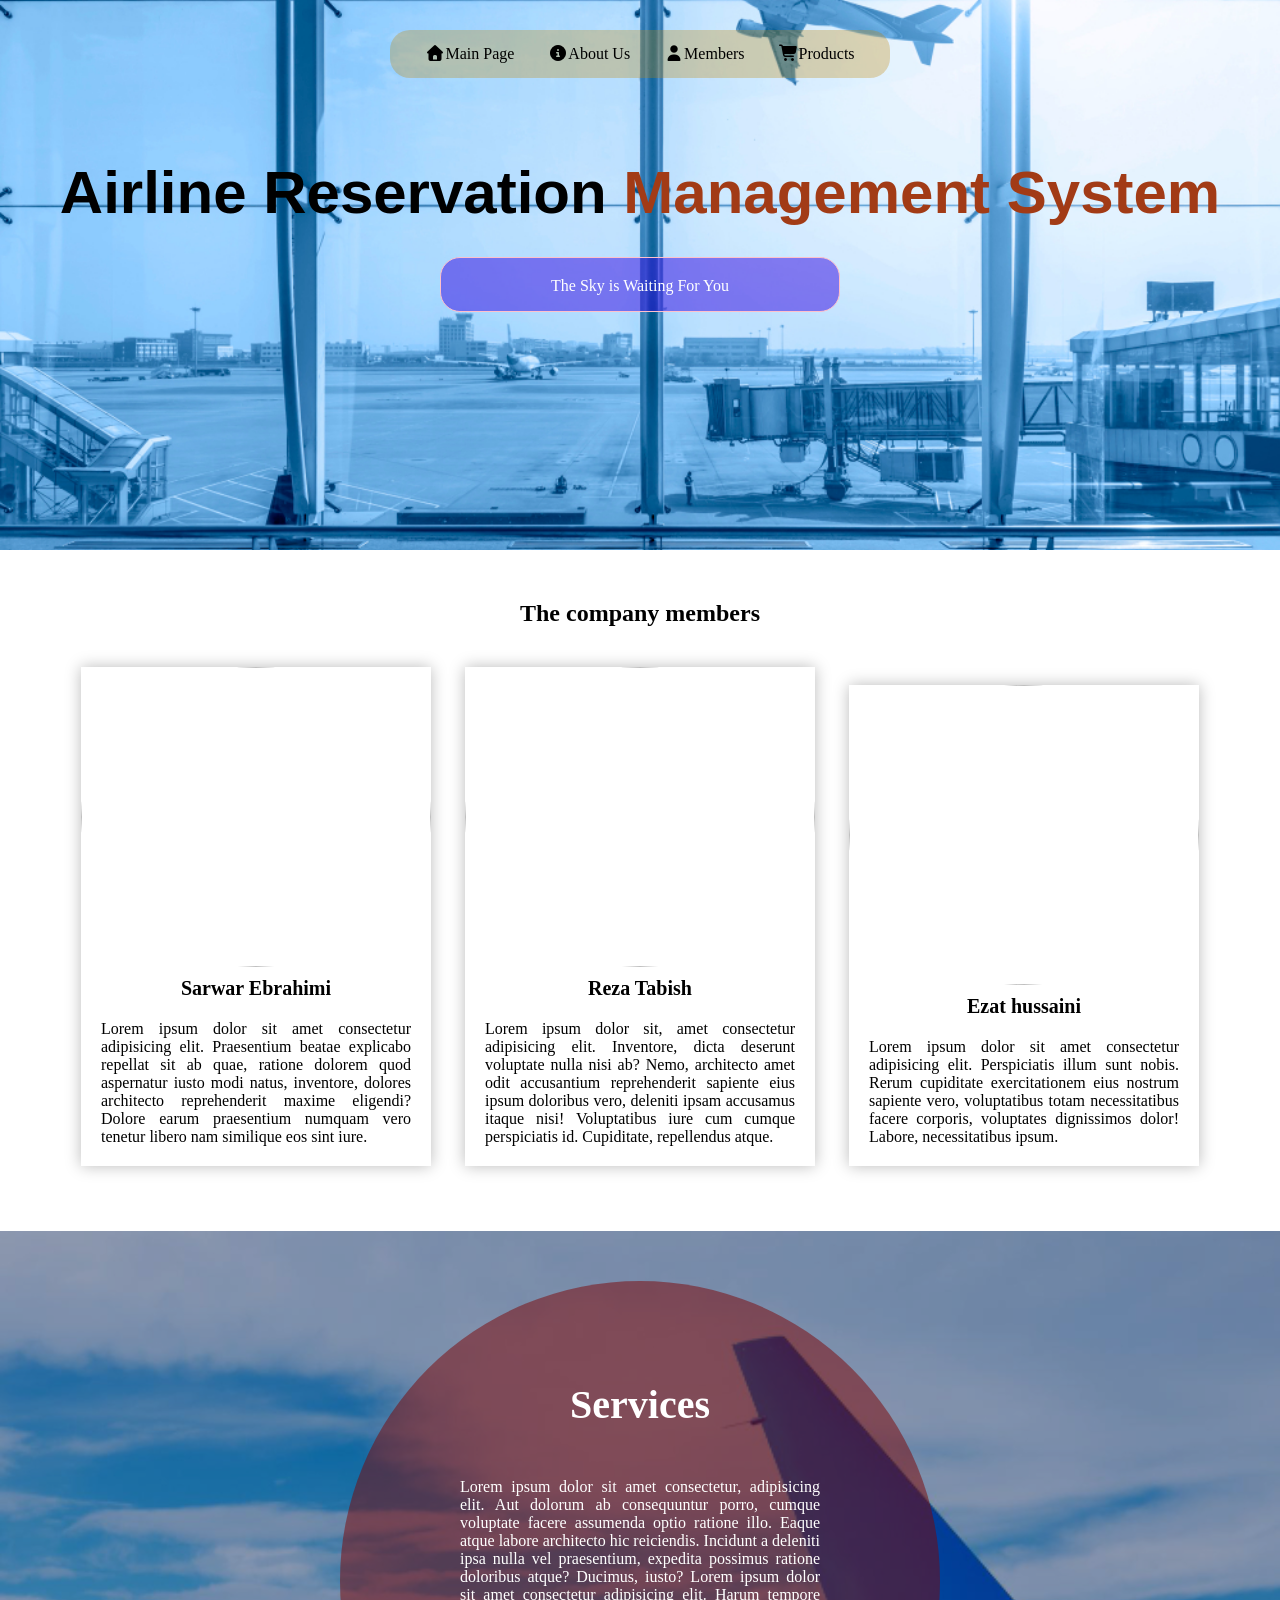
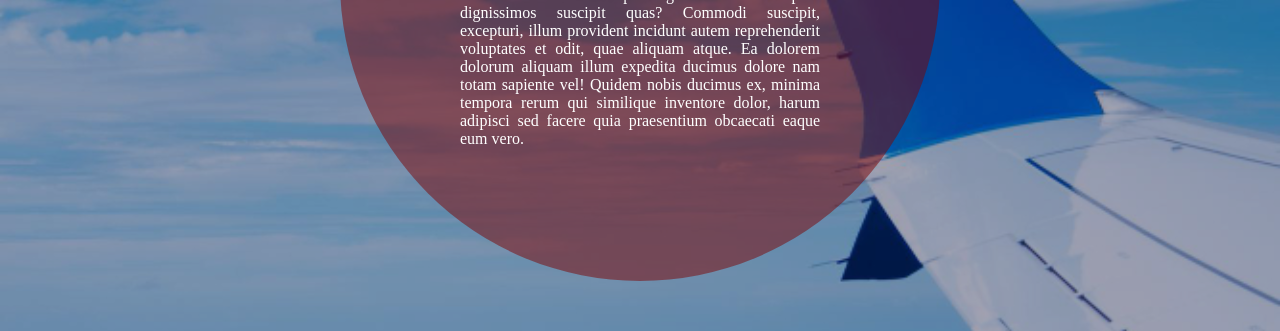
==== index.html @ 2f9cea65 "original commit for the repository" ====
<!DOCTYPE html>
<html lang="en">
  <head>
    <meta charset="UTF-8" />
    <meta name="viewport" content="width=device-width, initial-scale=1.0" />
    <link rel="stylesheet" href="./css/style.css" />
    <link rel="stylesheet" href="./css/all.min.css" />
    <link rel="stylesheet" href="./css/fontawesome.min.css" />
    <title>project4</title>
  </head>
  <body>
    <div class="header">
      <ul class="nav-list">
        <li class="nav-item"><i class="fa-solid fa-home"></i>Main Page</li>
        <li class="nav-item">
          <i class="fa-solid fa-info-circle"></i>About Us
        </li>
        <li class="nav-item"><i class="fa-solid fa-user"></i>Members</li>
        <li class="nav-item">
          <i class="fa-solid fa-shopping-cart"></i>Products
        </li>
      </ul>
      <h1>Airline Reservation <span>Management System</span></h1>
      <p class="desc">The Sky is Waiting For You</p>
    </div>
    <div class="members">
      <h2 class="member-title">The company members</h2>
      <ul class="member-list">
        <li class="member-item">
          <img class="member-pic" src="./images/sarwar.JPG" alt="" />
          <h3 class="member-name">Sarwar Ebrahimi</h3>
          <p class="member-bio">
            Lorem ipsum dolor sit amet consectetur adipisicing elit. Praesentium
            beatae explicabo repellat sit ab quae, ratione dolorem quod
            aspernatur iusto modi natus, inventore, dolores architecto
            reprehenderit maxime eligendi? Dolore earum praesentium numquam vero
            tenetur libero nam similique eos sint iure.
          </p>
        </li>

        <li class="member-item">
          <img class="member-pic" src="./images/reza.JPG" alt="" />
          <h3 class="member-name">Reza Tabish</h3>
          <p class="member-bio">
            Lorem ipsum dolor sit, amet consectetur adipisicing elit. Inventore,
            dicta deserunt voluptate nulla nisi ab? Nemo, architecto amet odit
            accusantium reprehenderit sapiente eius ipsum doloribus vero,
            deleniti ipsam accusamus itaque nisi! Voluptatibus iure cum cumque
            perspiciatis id. Cupiditate, repellendus atque.
          </p>
        </li>

        <li class="member-item">
          <img class="member-pic" src="./images/ezat.JPG" alt="" />
          <h3 class="member-name">Ezat hussaini</h3>
          <p class="member-bio">
            Lorem ipsum dolor sit amet consectetur adipisicing elit.
            Perspiciatis illum sunt nobis. Rerum cupiditate exercitationem eius
            nostrum sapiente vero, voluptatibus totam necessitatibus facere
            corporis, voluptates dignissimos dolor! Labore, necessitatibus
            ipsum.
          </p>
        </li>
      </ul>
    </div>
    <div class="about">
      <div class="circle">
        <h2>Services</h2>
        <p>
          Lorem ipsum dolor sit amet consectetur, adipisicing elit. Aut dolorum
          ab consequuntur porro, cumque voluptate facere assumenda optio ratione
          illo. Eaque atque labore architecto hic reiciendis. Incidunt a
          deleniti ipsa nulla vel praesentium, expedita possimus ratione
          doloribus atque? Ducimus, iusto? Lorem ipsum dolor sit amet
          consectetur adipisicing elit. Harum tempore dignissimos suscipit quas?
          Commodi suscipit, excepturi, illum provident incidunt autem
          reprehenderit voluptates et odit, quae aliquam atque. Ea dolorem
          dolorum aliquam illum expedita ducimus dolore nam totam sapiente vel!
          Quidem nobis ducimus ex, minima tempora rerum qui similique inventore
          dolor, harum adipisci sed facere quia praesentium obcaecati eaque eum
          vero.
        </p>
      </div>
    </div>
    <div class="footer"></div>
  </body>
</html>
---- css/style.css ----
* {
  margin: 0;
  padding: 0;
  box-sizing: border-box;
}
.header {
  height: 550px;
  background-image: url("../images/1456.jpg");
  background-repeat: no-repeat;
  background-size: cover;
  background-position: center;
  padding-top: 30px;
  text-align: center;
}
.header .nav-list {
  list-style-type: none;

  background-color: rgba(191, 132, 6, 0.3);
  width: 500px;
  margin: auto;
  border-radius: 20px;
}
.header .nav-list .nav-item {
  display: inline-block;
  padding: 15px;
}
.header .nav-list .nav-item:hover {
  color: red;
}
.header h1 {
  font-size: 60px;
  font-family: Verdana, Geneva, Tahoma, sans-serif;
  margin-top: 80px;
}
.header h1 span {
  color: rgb(162, 59, 22);
}
.header .desc {
  width: 400px;
  height: 55px;
  line-height: 55px;
  background-color: rgba(53, 10, 225, 0.5);
  color: white;
  margin: auto;
  border-radius: 20px;
  border: 1px solid pink;
  margin-top: 30px;
}
.header .desc:hover {
  color: brown;
}
.members {
  text-align: center;
  padding: 50px 30px;
}

.members .member-list {
  list-style-type: none;
  margin-top: 25px;
}
.members .member-list .member-item {
  width: 350px;
  display: inline-block;
  margin: 15px;
  box-shadow: 0 0 15px #bbbbbb;
}
.members .member-list .member-pic {
  width: 100%;
  height: 300px;
  border-radius: 50%;
}
.members .member-list .member-bio {
  padding: 20px;
  text-align: justify;
}
.members .member-list .member-name {
  font-size: 20px;
  margin-top: 6px;
}
.about {
  height: 700px;
  background-image: url("../images/1603.jpg");
  background-size: cover;
  padding-top: 50px;
  background-color: #a1a1b1;
  background-blend-mode: multiply;
}
.about .circle {
  width: 600px;
  height: 600px;

  background-color: rgba(125, 4, 4, 0.5);
  margin: auto;
  border-radius: 50%;
  text-align: center;
  padding: 100px 120px;
  color: white;
}
.about .circle p {
  text-align: justify;
  margin-top: 50px;
}
.circle h2 {
  font-size: 40px;
}
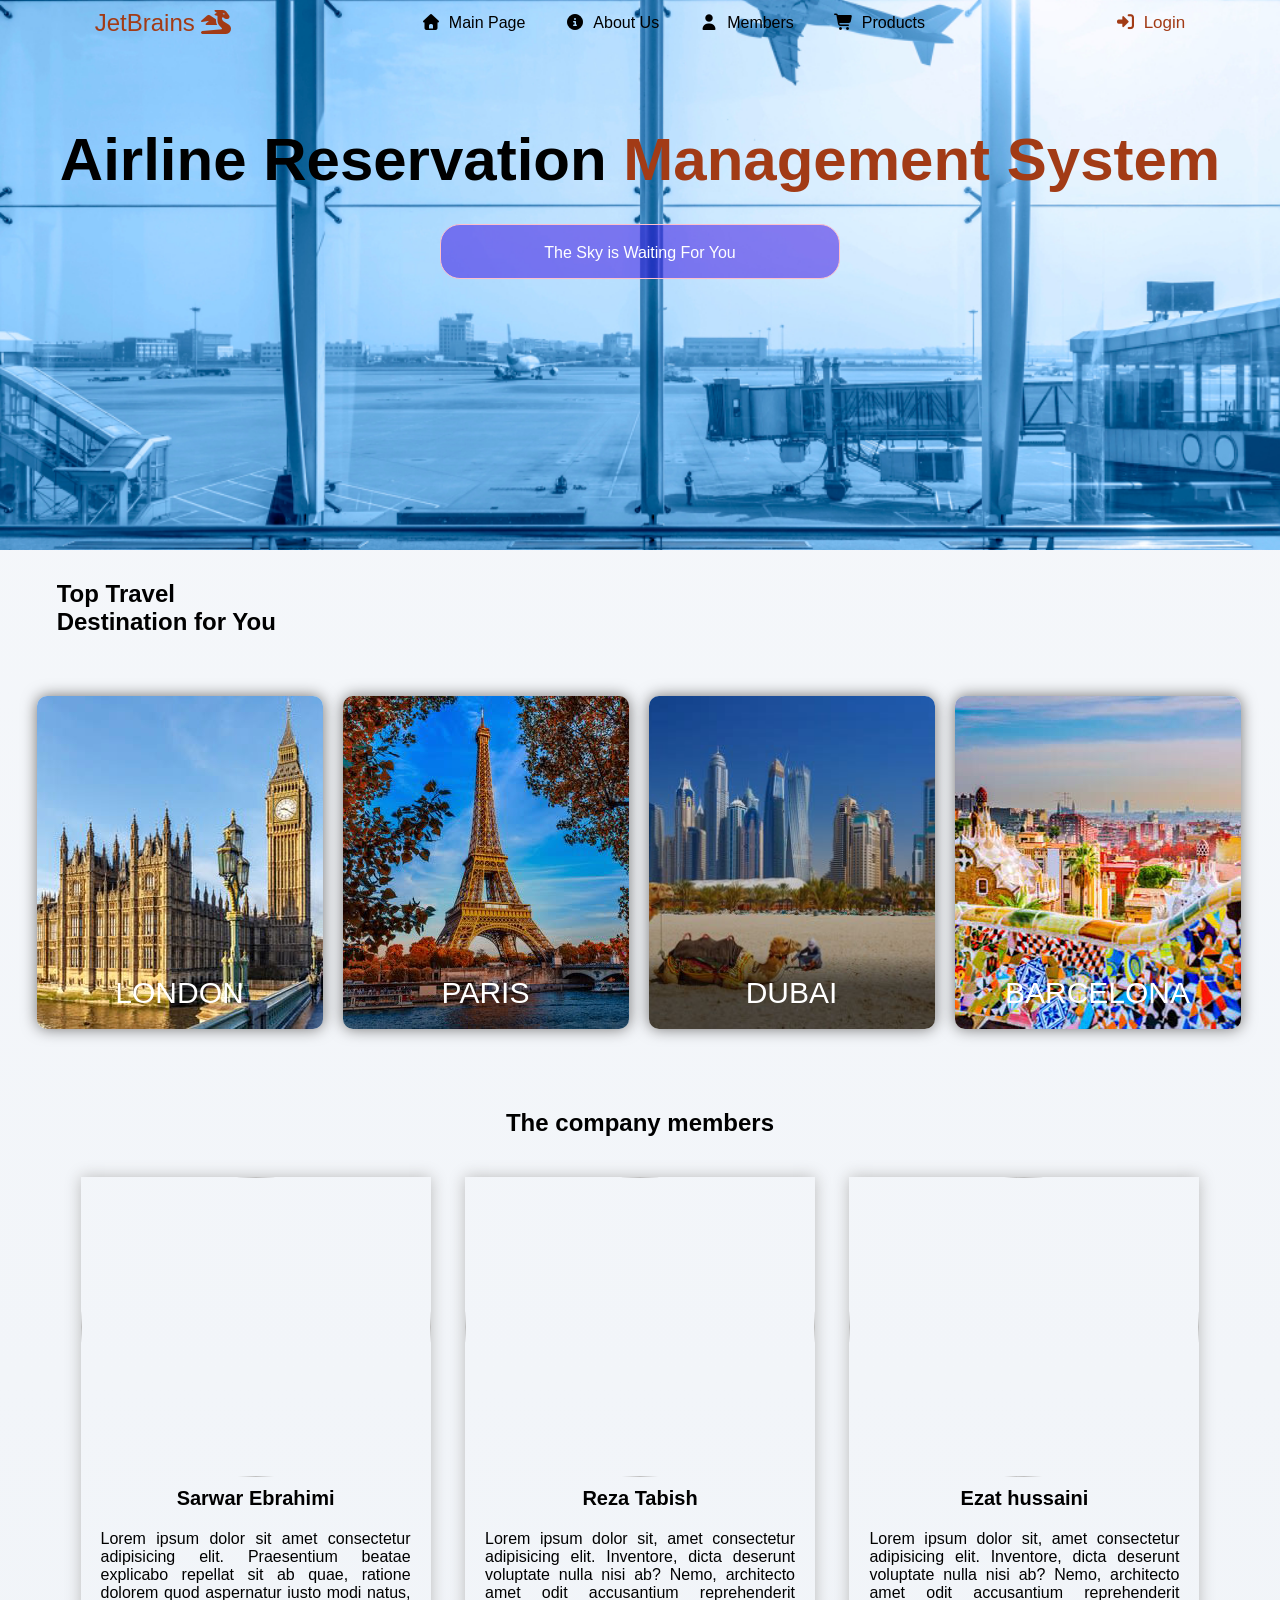
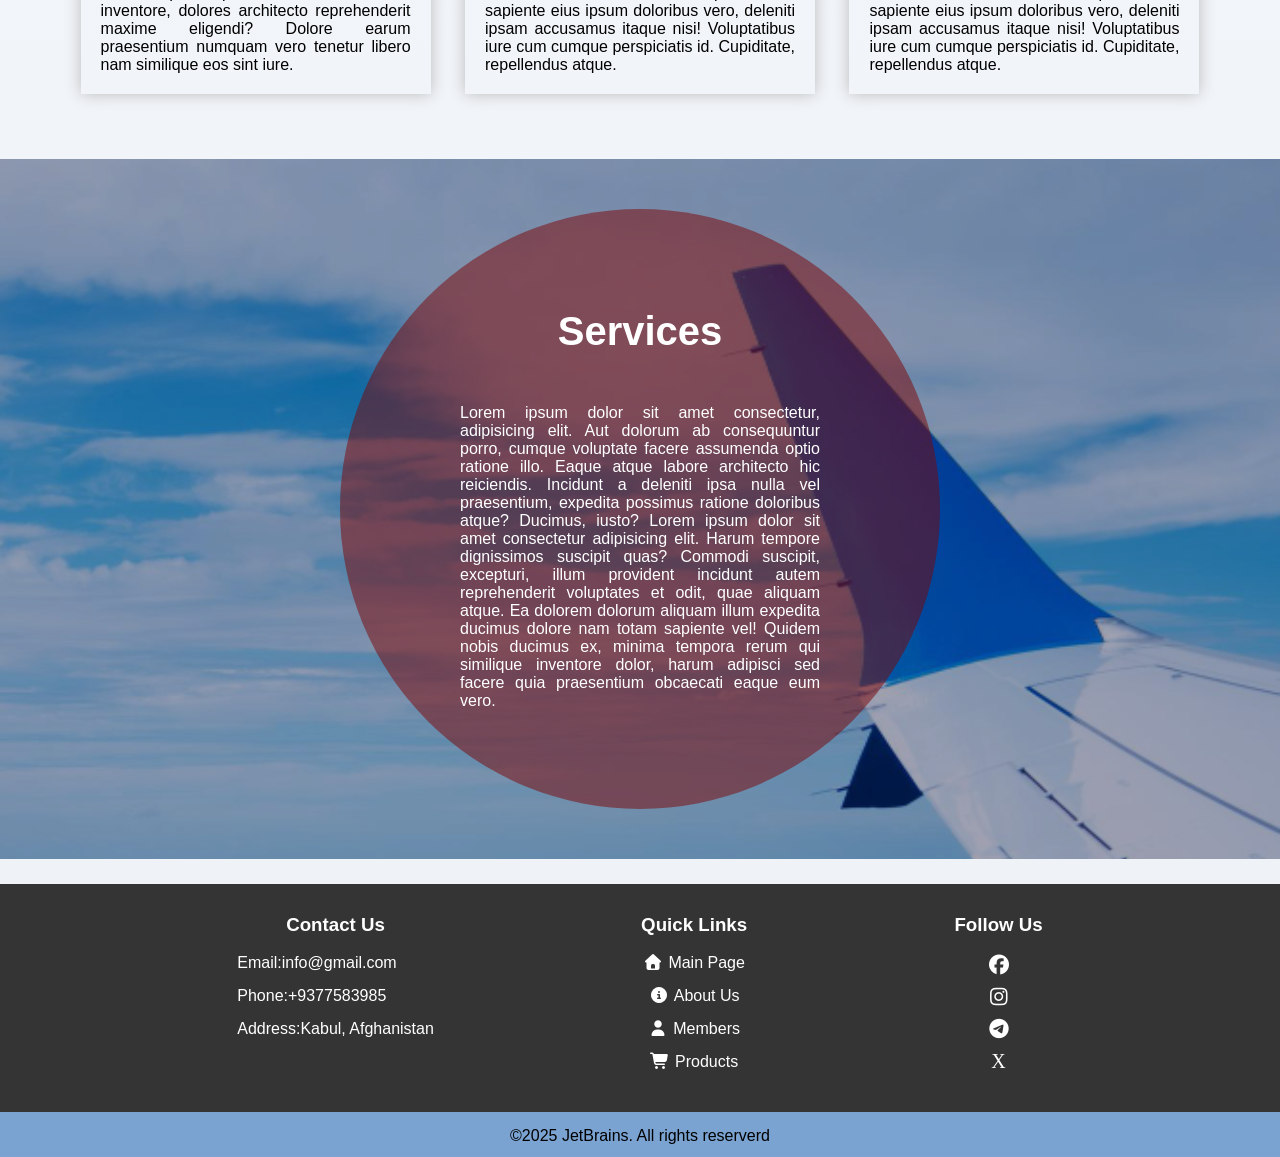
==== commit 98843f6c: "New changes have been made. Login page, dashboard, footer and so on. New changes have been made. Log" ====
--- a/index.html
+++ b/index.html
@@ -10,18 +10,60 @@
   </head>
   <body>
     <div class="header">
-      <ul class="nav-list">
-        <li class="nav-item"><i class="fa-solid fa-home"></i>Main Page</li>
-        <li class="nav-item">
-          <i class="fa-solid fa-info-circle"></i>About Us
-        </li>
-        <li class="nav-item"><i class="fa-solid fa-user"></i>Members</li>
-        <li class="nav-item">
-          <i class="fa-solid fa-shopping-cart"></i>Products
-        </li>
-      </ul>
+      <nav>
+        <div class="nav-logo">JetBrains <i class="fa-solid fa-dragon"></i></div>
+        <ul class="nav-links">
+          <li class="nav-item">
+            <a href=""><i class="fa-solid fa-home"></i>Main Page</a>
+          </li>
+          <li class="nav-item">
+            <a href=""> <i class="fa-solid fa-info-circle"></i>About Us</a>
+          </li>
+          <li class="nav-item">
+            <a href=""><i class="fa-solid fa-user"></i>Members</a>
+          </li>
+          <li class="nav-item">
+            <a href=""><i class="fa-solid fa-shopping-cart"></i>Products</a>
+          </li>
+        </ul>
+        <!--<div class="button">
+          <button>Login</button>
+        </div>
+      -->
+        <div class="sign">
+          <a href="login.html"><i class="fa-solid fa-sign-in-alt"></i>Login</a>
+        </div>
+      </nav>
       <h1>Airline Reservation <span>Management System</span></h1>
       <p class="desc">The Sky is Waiting For You</p>
+    </div>
+
+    <!--Top Travel section-->
+    <div class="heading">
+      <h2>
+        <pre>
+    Top Travel 
+    Destination for You</pre
+        >
+      </h2>
+    </div>
+    <div class="Top-Travel">
+      <div class="London">
+        <!--<img src="./images/london.jpg" alt="" />-->
+        <p>LONDON</p>
+      </div>
+      <div class="Paris">
+        <!--<img src="./images/paris.jpg" alt="" />-->
+        <p>PARIS</p>
+      </div>
+      <div class="Dubai">
+        <!--<img src="./images/dubai.jpg" alt="" />-->
+        <p>DUBAI</p>
+      </div>
+      <div class="barcelona">
+        <!-- <img src="./images/barcelona.jpg" alt="" />-->
+        <p>BARCELONA</p>
+      </div>
     </div>
     <div class="members">
       <h2 class="member-title">The company members</h2>
@@ -54,11 +96,11 @@
           <img class="member-pic" src="./images/ezat.JPG" alt="" />
           <h3 class="member-name">Ezat hussaini</h3>
           <p class="member-bio">
-            Lorem ipsum dolor sit amet consectetur adipisicing elit.
-            Perspiciatis illum sunt nobis. Rerum cupiditate exercitationem eius
-            nostrum sapiente vero, voluptatibus totam necessitatibus facere
-            corporis, voluptates dignissimos dolor! Labore, necessitatibus
-            ipsum.
+            Lorem ipsum dolor sit, amet consectetur adipisicing elit. Inventore,
+            dicta deserunt voluptate nulla nisi ab? Nemo, architecto amet odit
+            accusantium reprehenderit sapiente eius ipsum doloribus vero,
+            deleniti ipsam accusamus itaque nisi! Voluptatibus iure cum cumque
+            perspiciatis id. Cupiditate, repellendus atque.
           </p>
         </li>
       </ul>
@@ -82,6 +124,49 @@
         </p>
       </div>
     </div>
-    <div class="footer"></div>
+
+    <!--FOOTER SECTION-->
+    <section class="footer">
+      <footer class="footer">
+        <div class="contact">
+          <h3>Contact Us</h3>
+          <ul>
+            <li>Email:info@gmail.com</li>
+            <li>Phone:+9377583985</li>
+            <li>Address:Kabul, Afghanistan</li>
+          </ul>
+        </div>
+        <div class="quick">
+          <h3>Quick Links</h3>
+          <ul>
+            <li>
+              <a href=""><i class="fa-solid fa-home"></i>Main Page</a>
+            </li>
+            <li>
+              <a href=""> <i class="fa-solid fa-info-circle"></i>About Us</a>
+            </li>
+            <li>
+              <a href=""><i class="fa-solid fa-user"></i>Members</a>
+            </li>
+            <li>
+              <a href=""><i class="fa-solid fa-shopping-cart"></i>Products</a>
+            </li>
+          </ul>
+        </div>
+
+        <div class="follow">
+          <h3>Follow Us</h3>
+          <ul>
+            <li><a href=""></a><i class="fa-brands fa-facebook"></i></li>
+            <li><a href=""></a><i class="fa-brands fa-instagram"></i></li>
+            <li><a href=""></a><i class="fa-brands fa-telegram"></i></li>
+            <li><a href=""></a><i class="fa-brands fa-x"></i></li>
+          </ul>
+        </div>
+      </footer>
+      <div class="copy">
+        <p>&copy;2025 JetBrains. All rights reserverd</p>
+      </div>
+    </section>
   </body>
 </html>
--- a/css/style.css
+++ b/css/style.css
@@ -2,6 +2,11 @@
   margin: 0;
   padding: 0;
   box-sizing: border-box;
+  font-family: Arial, Helvetica, sans-serif;
+}
+body {
+  background: linear-gradient(180deg, #f6f8fb 0%, #eef2f7 100%);
+  background-color: #eeeff1;
 }
 .header {
   height: 550px;
@@ -9,24 +14,77 @@
   background-repeat: no-repeat;
   background-size: cover;
   background-position: center;
-  padding-top: 30px;
-  text-align: center;
-}
-.header .nav-list {
+  /*padding-top: 30px;*/
+  text-align: center;
+}
+.header .nav-links .nav-item a i {
+  margin-right: 8px;
+}
+nav {
+  display: flex;
+  justify-content: space-around;
+  align-items: center;
+
+  width: 1250px;
+  width: 100%;
+  margin: auto;
+  /* border-radius: 20px;*/
+  /* height: 40px;*/
+  height: 45px;
+}
+.nav-links {
+  display: flex;
+  justify-content: space-between;
+  align-items: center;
+  gap: 40px;
   list-style-type: none;
-
-  background-color: rgba(191, 132, 6, 0.3);
-  width: 500px;
-  margin: auto;
-  border-radius: 20px;
-}
-.header .nav-list .nav-item {
-  display: inline-block;
-  padding: 15px;
-}
-.header .nav-list .nav-item:hover {
+}
+
+.header .nav-links .nav-item a {
+  text-decoration: none;
+  color: black;
+}
+.header .nav-links .nav-item a:hover {
   color: red;
 }
+nav .nav-logo {
+  font-size: 1.5rem;
+  color: rgb(162, 59, 22);
+}
+.button {
+  width: 250px;
+  height: 10vh;
+  display: flex;
+  align-items: center;
+  justify-content: center;
+}
+.button button {
+  border-radius: 5px;
+  border: none;
+  outline: none;
+  font-size: 1.1rem;
+  color: white;
+  background-color: rgb(7, 113, 219);
+  transition: 0.2s linear;
+}
+.button button:hover {
+  color: rgb(7, 113, 219);
+  background-color: transparent;
+  border: 2px solid rgb(7, 113, 219);
+  box-shadow: 0 0 10px 4px rgb(7, 113, 219);
+}
+.sign a {
+  text-decoration: none;
+  color: rgb(162, 59, 22);
+  font-size: 17px;
+}
+.sign a:hover {
+  color: black;
+}
+.sign a i {
+  margin-right: 8px;
+}
+
 .header h1 {
   font-size: 60px;
   font-family: Verdana, Geneva, Tahoma, sans-serif;
@@ -103,3 +161,180 @@
 .circle h2 {
   font-size: 40px;
 }
+
+/*TOP TRAVEL SECTION */
+.heading {
+  margin: 30px;
+}
+.Top-Travel {
+  display: flex;
+  align-items: center;
+  margin-top: 60px;
+  gap: 20px;
+  margin-left: 20px;
+  margin-right: 23px;
+  justify-content: center;
+  margin-bottom: 30px;
+}
+.London {
+  width: 286px;
+  height: 333px;
+  background-image: url(/images/london.jpg);
+  background-position: top center;
+  text-align: center;
+  background-repeat: no-repeat;
+  background-size: cover;
+  border-radius: 10px;
+  box-shadow: 0 0 15px #727171;
+}
+.London:hover {
+  transform: scale(1.1);
+  transition: 0.5s ease;
+}
+.Top-Travel p {
+  margin-top: 280px;
+  color: white;
+  font-size: 30px;
+}
+.London img {
+  box-shadow: 0 0 15px #727171;
+  border-radius: 10px;
+}
+
+.London img:hover {
+  transform: scale(1.1);
+  transition: 0.5s ease;
+}
+.Paris {
+  width: 286px;
+  height: 333px;
+  background-image: url(/images/paris.jpg);
+  background-position: top center;
+  text-align: center;
+  background-repeat: no-repeat;
+  background-size: cover;
+  border-radius: 10px;
+  box-shadow: 0 0 15px #727171;
+}
+.Paris:hover {
+  transform: scale(1.1);
+  transition: 0.5s ease;
+}
+
+.Paris img {
+  box-shadow: 0 0 15px #727171;
+  width: 286px;
+  height: 333px;
+  border-radius: 10px;
+}
+.Paris img:hover {
+  transform: scale(1.1);
+  transition: 0.5s ease;
+}
+.Dubai {
+  width: 286px;
+  height: 333px;
+  background-image: url(/images/dubai.jpg);
+  background-position: top center;
+  text-align: center;
+  background-repeat: no-repeat;
+  background-size: cover;
+  border-radius: 10px;
+  box-shadow: 0 0 15px #727171;
+}
+.Dubai:hover {
+  transform: scale(1.1);
+  transition: 0.5s ease;
+}
+.Dubai img {
+  box-shadow: 0 0 15px #727171;
+  width: 286px;
+  height: 333px;
+  border-radius: 10px;
+}
+.Dubai img:hover {
+  transform: scale(1.1);
+  transition: 0.5s ease;
+}
+.barcelona {
+  width: 286px;
+  height: 333px;
+  background-image: url(/images/barcelona.jpg);
+  background-position: top center;
+  text-align: center;
+  background-repeat: no-repeat;
+  background-size: cover;
+  border-radius: 10px;
+  box-shadow: 0 0 15px #727171;
+}
+.barcelona:hover {
+  transform: scale(1.1);
+  transition: 0.5s ease;
+}
+.barcelona img {
+  box-shadow: 0 0 15px #727171;
+  width: 286px;
+  height: 333px;
+  border-radius: 10px;
+}
+.barcelona img:hover {
+  transform: scale(1.1);
+  transition: 0.5s ease;
+}
+
+/*FOOTER SECTION*/
+* {
+  margin: 0;
+  padding: 0;
+  box-sizing: border-box;
+  list-style: none;
+}
+footer {
+  margin-top: 25px;
+  background-color: #343434;
+  display: flex;
+  justify-content: space-evenly;
+  color: white;
+  padding: 30px;
+}
+.contact ul {
+  display: flex;
+  flex-direction: column;
+  gap: 15px;
+}
+.footer h3 {
+  margin-bottom: 18px;
+  text-align: center;
+}
+
+.quick ul {
+  display: flex;
+  flex-direction: column;
+  gap: 15px;
+  text-align: center;
+}
+.quick ul li a {
+  list-style: none;
+  text-decoration: none;
+  color: white;
+}
+.quick ul li a i {
+  margin-right: 5px;
+}
+.follow ul {
+  display: flex;
+  flex-direction: column;
+  grid-area: 15px;
+  text-align: center;
+}
+.follow ul li {
+  margin-bottom: 9px;
+  font-size: 20px;
+}
+.copy {
+  background-color: rgb(122, 163, 209);
+  height: 45px;
+  display: flex;
+  justify-content: center;
+  padding-top: 15px;
+}
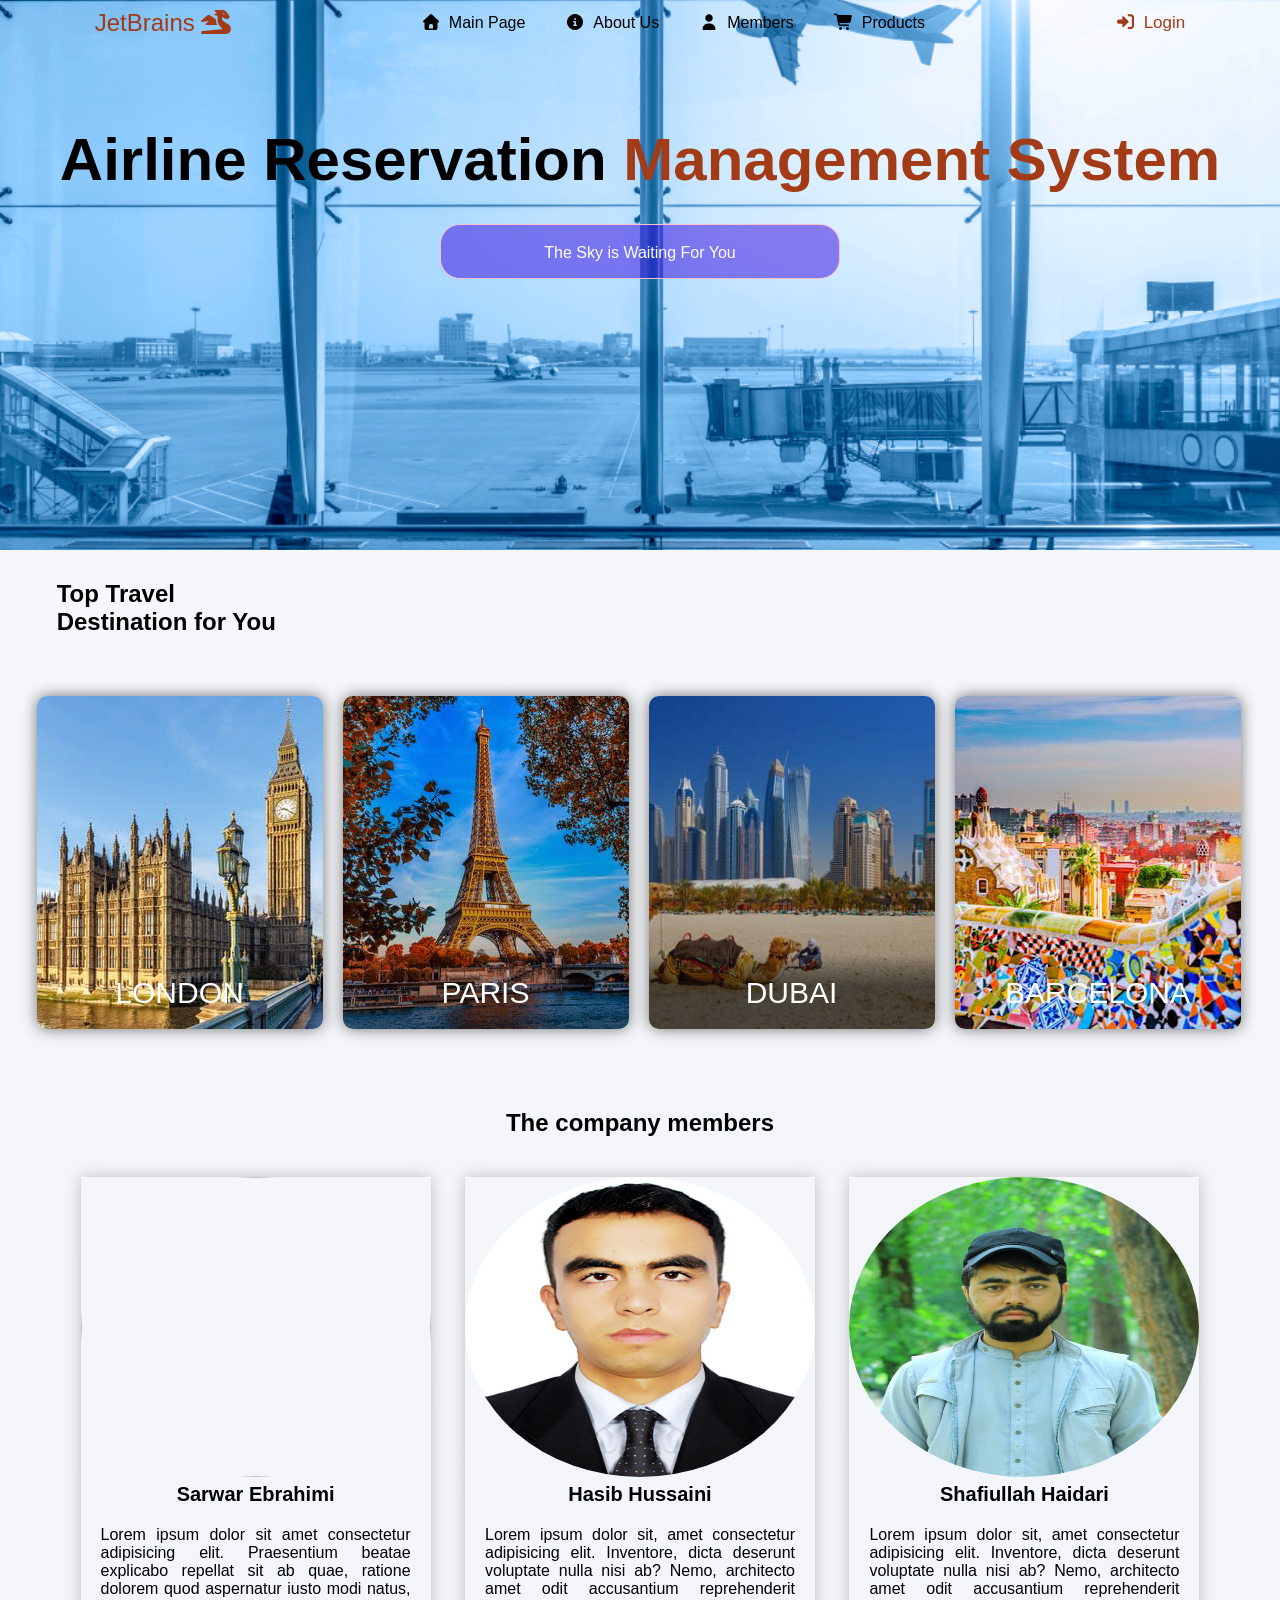
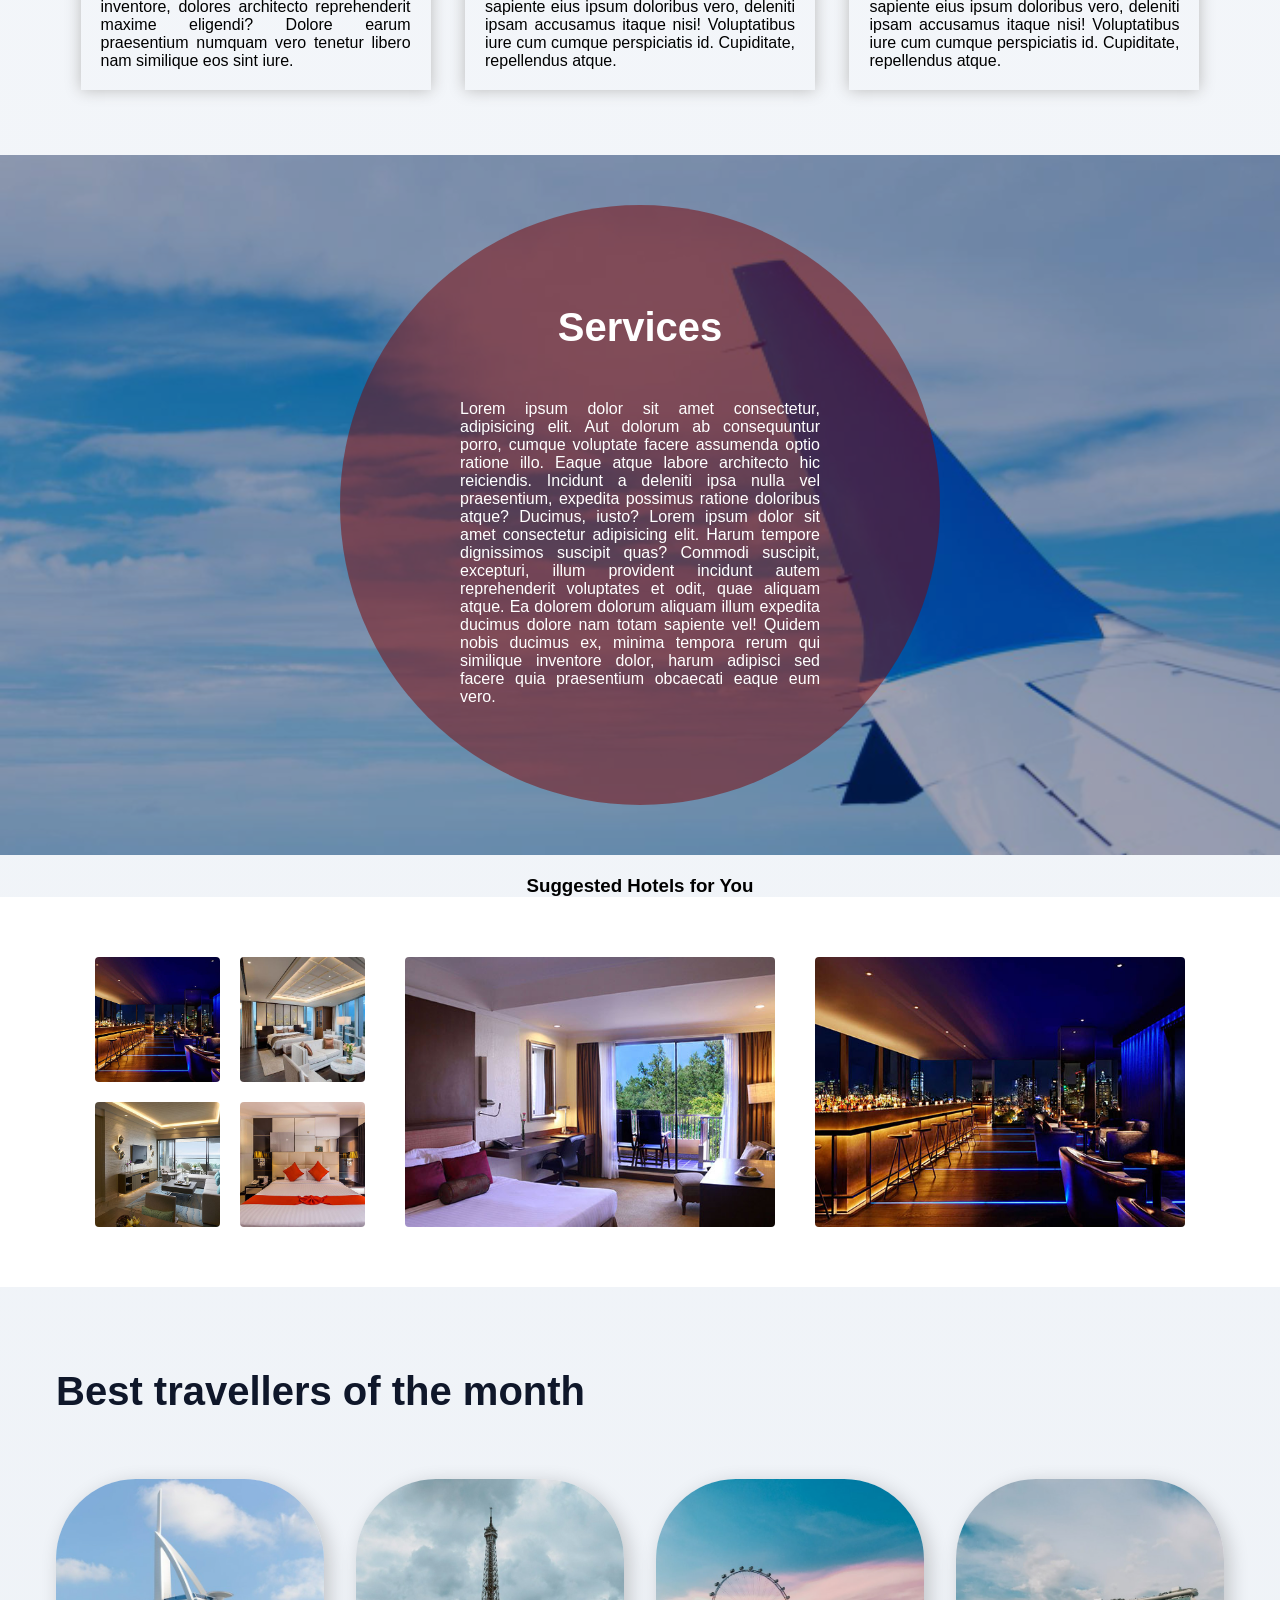
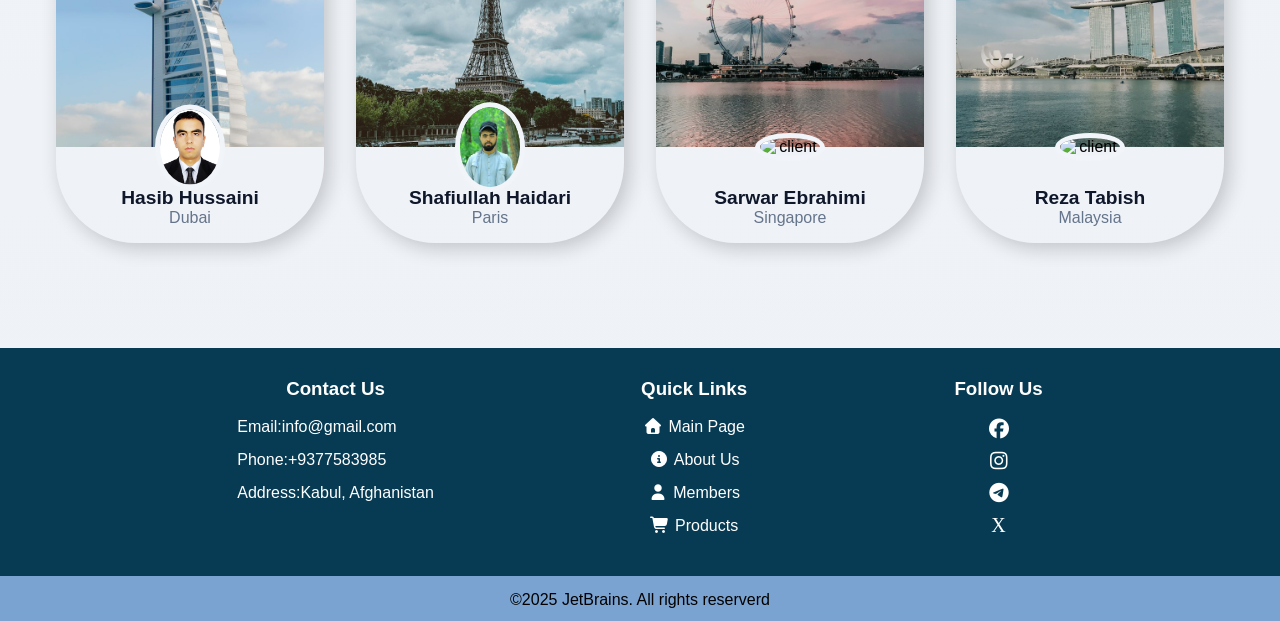
==== commit 44fc37b2: "travelers and hotels The top travelers section and hotels added to the repo" ====
--- a/index.html
+++ b/index.html
@@ -14,16 +14,18 @@
         <div class="nav-logo">JetBrains <i class="fa-solid fa-dragon"></i></div>
         <ul class="nav-links">
           <li class="nav-item">
-            <a href=""><i class="fa-solid fa-home"></i>Main Page</a>
+            <a href="#"><i class="fa-solid fa-home"></i>Main Page</a>
           </li>
           <li class="nav-item">
             <a href=""> <i class="fa-solid fa-info-circle"></i>About Us</a>
           </li>
           <li class="nav-item">
-            <a href=""><i class="fa-solid fa-user"></i>Members</a>
-          </li>
-          <li class="nav-item">
-            <a href=""><i class="fa-solid fa-shopping-cart"></i>Products</a>
+            <a href="#members"><i class="fa-solid fa-user"></i>Members</a>
+          </li>
+          <li class="nav-item">
+            <a href="#about"
+              ><i class="fa-solid fa-shopping-cart"></i>Products</a
+            >
           </li>
         </ul>
         <!--<div class="button">
@@ -65,7 +67,7 @@
         <p>BARCELONA</p>
       </div>
     </div>
-    <div class="members">
+    <div class="members" id="members">
       <h2 class="member-title">The company members</h2>
       <ul class="member-list">
         <li class="member-item">
@@ -81,8 +83,12 @@
         </li>
 
         <li class="member-item">
-          <img class="member-pic" src="./images/reza.JPG" alt="" />
-          <h3 class="member-name">Reza Tabish</h3>
+          <img
+            class="member-pic"
+            src="./images/IMG-20251012-WA0012.jpg"
+            alt=""
+          />
+          <h3 class="member-name">Hasib Hussaini</h3>
           <p class="member-bio">
             Lorem ipsum dolor sit, amet consectetur adipisicing elit. Inventore,
             dicta deserunt voluptate nulla nisi ab? Nemo, architecto amet odit
@@ -93,8 +99,12 @@
         </li>
 
         <li class="member-item">
-          <img class="member-pic" src="./images/ezat.JPG" alt="" />
-          <h3 class="member-name">Ezat hussaini</h3>
+          <img
+            class="member-pic"
+            src="./images/IMG-20251012-WA0016.jpg"
+            alt=""
+          />
+          <h3 class="member-name">Shafiullah Haidari</h3>
           <p class="member-bio">
             Lorem ipsum dolor sit, amet consectetur adipisicing elit. Inventore,
             dicta deserunt voluptate nulla nisi ab? Nemo, architecto amet odit
@@ -105,7 +115,7 @@
         </li>
       </ul>
     </div>
-    <div class="about">
+    <div class="about" id="about">
       <div class="circle">
         <h2>Services</h2>
         <p>
@@ -125,6 +135,61 @@
       </div>
     </div>
 
+    <section class="top-hotels">
+      <h3 class="text">Suggested Hotels for You</h3>
+      <div class="hotels">
+        <div class="first">
+          <img src="./images/bar.jpg" alt="" />
+          <img src="./images/execroom1.jpg" alt="" />
+          <img src="./images/execroom2.jpg" alt="" />
+          <img class="sup" src="./images/suproom2.jpg" alt="" />
+        </div>
+        <div class="large-image">
+          <img src="./images/delroom1.jpg" alt="" />
+        </div>
+        <div class="large-image">
+          <img src="./images/bar.jpg" alt="" />
+        </div>
+      </div>
+    </section>
+    <section class="section__container travellers__container">
+      <h2 class="section__header">Best travellers of the month</h2>
+      <div class="travellers__grid">
+        <div class="travellers__card">
+          <img src="assets/traveller-1.jpg" alt="traveller" />
+          <div class="travellers__card__content">
+            <img src="images/IMG-20251012-WA0012.jpg" alt="client" />
+            <h4>Hasib Hussaini</h4>
+            <p>Dubai</p>
+          </div>
+        </div>
+        <div class="travellers__card">
+          <img src="assets/traveller-2.jpg" alt="traveller" />
+          <div class="travellers__card__content">
+            <img src="images/IMG-20251012-WA0016.jpg" alt="client" />
+            <h4>Shafiullah Haidari</h4>
+            <p>Paris</p>
+          </div>
+        </div>
+        <div class="travellers__card">
+          <img src="assets/traveller-3.jpg" alt="traveller" />
+          <div class="travellers__card__content">
+            <img src="images/sarwar.JPG" alt="client" />
+            <h4>Sarwar Ebrahimi</h4>
+            <p>Singapore</p>
+          </div>
+        </div>
+        <div class="travellers__card">
+          <img src="assets/traveller-4.jpg" alt="traveller" />
+          <div class="travellers__card__content">
+            <img src="images/reza.JPG" alt="client" />
+            <h4>Reza Tabish</h4>
+            <p>Malaysia</p>
+          </div>
+        </div>
+      </div>
+    </section>
+
     <!--FOOTER SECTION-->
     <section class="footer">
       <footer class="footer">
--- a/css/style.css
+++ b/css/style.css
@@ -3,10 +3,12 @@
   padding: 0;
   box-sizing: border-box;
   font-family: Arial, Helvetica, sans-serif;
+  
 }
 body {
   background: linear-gradient(180deg, #f6f8fb 0%, #eef2f7 100%);
   background-color: #eeeff1;
+  
 }
 .header {
   height: 550px;
@@ -162,6 +164,7 @@
   font-size: 40px;
 }
 
+
 /*TOP TRAVEL SECTION */
 .heading {
   margin: 30px;
@@ -282,6 +285,48 @@
   transition: 0.5s ease;
 }
 
+/*Hotels Section*/
+.hotels {
+  display: flex;
+  gap: 40px;
+  justify-content: center;
+  align-items: center;
+  padding: 60px 0;
+  background: #fff;
+}
+.first {
+  display: grid;
+  grid-template-columns: repeat(2, 1fr);
+  grid-template-rows: repeat(2, 1fr);
+  gap: 20px;
+  width: 270px;
+  height: 270px;
+}
+.first img {
+  width: 100%;
+  height: 100%;
+  object-fit: cover;
+  border-radius: 4px;
+}
+.large-image {
+  display: flex;
+  justify-content: center;
+  align-items: center;
+  width: 370px;
+  height: 270px;
+}
+.large-image img {
+  width: 100%;
+  height: 100%;
+  object-fit: cover;
+  border-radius: 4px;
+}
+.top-hotels {
+  padding-top: 20px;
+}
+.top-hotels .text {
+  text-align: center;
+}
 /*FOOTER SECTION*/
 * {
   margin: 0;
@@ -291,7 +336,7 @@
 }
 footer {
   margin-top: 25px;
-  background-color: #343434;
+  background-color: #073b53;
   display: flex;
   justify-content: space-evenly;
   color: white;
@@ -338,3 +383,89 @@
   justify-content: center;
   padding-top: 15px;
 }
+
+/*travel*/
+@import url("https://fonts.googleapis.com/css2?family=Poppins:wght@400;500;600;700;800&display=swap");
+
+:root {
+  --primary-color: #3d5cb8;
+  --primary-color-dark: #334c99;
+  --text-dark: #0f172a;
+  --text-light: #64748b;
+  --extra-light: #f1f5f9;
+  --white: #ffffff;
+  --max-width: 1200px;
+}
+
+.section__container {
+  max-width: var(--max-width);
+  margin: auto;
+  padding: 5rem 1rem;
+}
+
+.section__header {
+  font-size: 2.5rem;
+  font-weight: 600;
+  line-height: 3rem;
+  color: var(--text-dark);
+}
+
+a {
+  text-decoration: none;
+}
+
+img {
+  width: 100%;
+  display: flex;
+}
+
+body {
+  font-family: "Poppins", sans-serif;
+}
+
+.travellers__grid {
+  margin-top: 4rem;
+  display: grid;
+  grid-template-columns: repeat(4, 1fr);
+  gap: 2rem;
+}
+
+.travellers__card {
+  border-radius: 5rem;
+  overflow: hidden;
+  box-shadow: 5px 5px 20px rgba(0, 0, 0, 0.2);
+}
+
+.travellers__card__content {
+  position: relative;
+  padding: 1rem;
+  text-align: center;
+}
+
+.travellers__card__content img {
+  position: absolute;
+  max-width: 70px;
+  top: 0;
+  left: 50%;
+  transform: translate(-50%, -50%);
+  border: 5px solid var(--extra-light);
+  border-radius: 100%;
+}
+
+.travellers__card__content h4 {
+  margin-top: 1.5rem;
+  font-size: 1.2rem;
+  font-weight: 600;
+  color: var(--text-dark);
+}
+
+.travellers__card__content p {
+  font-weight: 500;
+  color: var(--text-light);
+}
+
+@media (width < 900px) {
+  .travellers__grid {
+    grid-template-columns: repeat(2, 1fr);
+  }
+}
